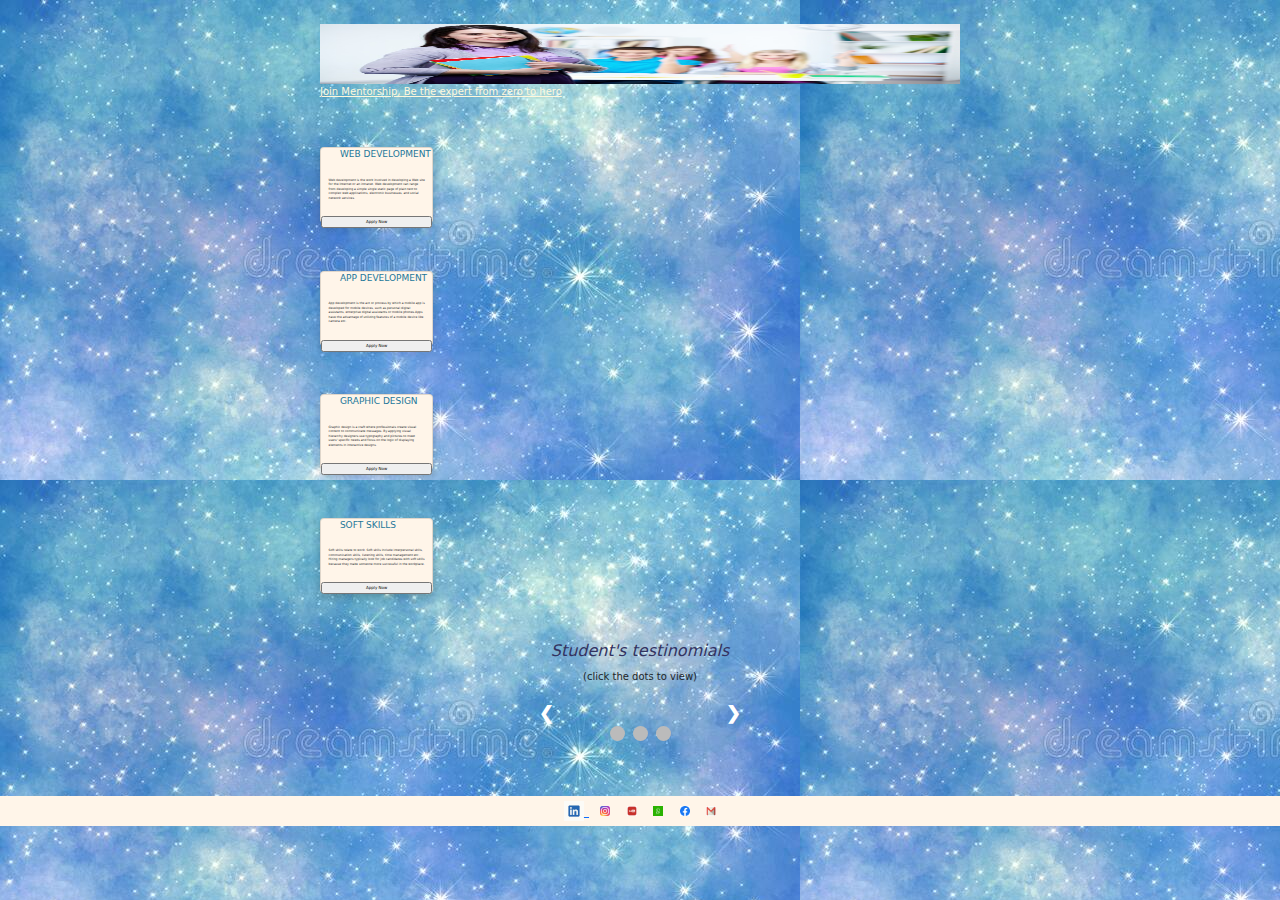
==== index.html @ dbf9fc78 "first commit" ====
<html>
    <head>
        <link rel="stylesheet" href="./css/bootstrap.min.css">
        <link rel="stylesheet" href="./css/style.css">
    </head>

    <body background="./images/back.jpg">
        <br>
        <div id="home">
        <img src="images/student.jpg" width="150" height="60" class="center">
        <a class="center" href="#asdf" style="font-size:x-small; color:cornsilk"> Join Mentorship, Be the expert from zero to hero</a>
        </div>
         <br><br>
        <div id="asdf" class="center">
          
            <div class="card">
                  <p style="font-size:1ex; padding-left: 0.5cm;  color: rgb(35, 119, 153);">WEB DEVELOPMENT </p>
                  <p style="font-size:3px;padding-left: 0.2cm; padding-right: 0.2cm">Web development is the work involved in developing a Web site for the Internet or an intranet. Web development can range from developing a simple single static page of plain text to complex web applications, electronic businesses, and social network services. </p>  
                 
                    <input type=button onClick="location.href='form.html'" style="font-size:4px;" value='Apply Now' >
                
            </div>
            <br><br>

            <div class="card">
                <p style="font-size:1ex; padding-left: 0.5cm;  color: rgb(35, 119, 153);">APP DEVELOPMENT </p>
                <p style="font-size:3px;padding-left: 0.2cm; padding-right: 0.2cm">App development is the act or process by which a mobile app is developed for mobile devices, such as personal digital assistants, enterprise digital assistants or mobile phones.Apps have the advantage of utilizing features of a mobile device like camera etc.  </p>  
               
                  <input type=button onClick="location.href='form.html'" style="font-size:4px;" value='Apply Now' >
              
            </div>
            <br><br>

            <div class="card">
                <p style="font-size:1ex; padding-left: 0.5cm;  color: rgb(35, 119, 153);">GRAPHIC DESIGN </p>
                <p style="font-size:3px;padding-left: 0.2cm; padding-right: 0.2cm">Graphic design is a craft where professionals create visual content to communicate messages. By applying visual hierarchy designers use typography and pictures to meet users' specific needs and focus on the logic of displaying elements in interactive designs. </p>  
               
                  <input type=button onClick="location.href='form.html'" style="font-size:4px;" value='Apply Now' >
              
            </div>
            <br><br>

            <div class="card">
                <p style="font-size:1ex; padding-left: 0.5cm;  color: rgb(35, 119, 153);">SOFT SKILLS </p>
                <p style="font-size:3px;padding-left: 0.2cm; padding-right: 0.2cm">Soft skills relate to work. Soft skills include interpersonal skills, communication skills, listening skills, time management etc . Hiring managers typically look for job candidates with soft skills because they make someone more successful in the workplace. </p>  
               
                  <input type=button onClick="location.href='form.html'" style="font-size:4px;" value='Apply Now' >
              
          </div>
          <br><br>

        </div>


        <div id="testinomials">
            <h2 style="text-align: center; color:rgb(51, 51, 97); font-style: italic; font-size:medium ;">Student's testinomials </h2>
            <p style="text-align:center; font-size: x-small;">(click the dots to view)</p>
          <p align="center">
            <iframe src="tests.html" width="250" height="80" frameborder="1" scrolling="no">
            </iframe>
          </p>
        </div>



        <div class="footer">
            <a href="http://techtable.com/"> <img src="images/linkdin.jpg" width="20" height="20"> </a>
            
            <a href="http://techtable.com/" style="padding-left: 0.3cm;"><img src="images/insta.jpg" width="10" height="10"></a>

            <a href="http://techtable.com/" style="padding-left: 0.3cm;"><img src="images/youtube.png" width="10" height="10"></a>

            <a href="http://techtable.com/" style="padding-left: 0.3cm;"><img src="images/whatsapp.png" width="10" height="10"></a>

            <a href="http://techtable.com/" style="padding-left: 0.3cm;" ><img src="images/facebook.png" width="10" height="10"></a>

            <a href="http://techtable.com/" style="padding-left: 0.3cm;" ><img src="images/mail.jpg" width="10" height="10"></a>
        </div>


    </body>
</html>
---- css/style.css ----
.center {
  display: block;
  margin-left: auto;
  margin-right: auto;
  width: 50%;
}
.card {
  box-shadow: 0 4px 8px 0 rgba(0, 0, 0, 0.2);
  transition: 0.3s;
  width: 3cm;
  height: 2cm;
  text: size adjust 2px;
  background-color: rgb(255, 245, 233);
}

.footer {
  text-align: center;
  padding: 3px;
  background-color: rgb(255, 245, 233);
  color: white;
}

/* Slideshow container */
.slideshow-container {
  max-width: 1000px;
  position: relative;
  margin: auto;
}

/*Hide the images by default*/
.mySlides {
  display: none;
}

/* Next & previous buttons */
.prev,
.next {
  cursor: pointer;
  position: absolute;
  top: 50%;
  width: auto;
  margin-top: -22px;
  padding: 16px;
  color: white;
  font-weight: bold;
  font-size: 18px;
  transition: 0.6s ease;
  border-radius: 0 3px 3px 0;
  user-select: none;
}

/* Position the "next button" to the right */
.next {
  right: 0;
  border-radius: 3px 0 0 3px;
}

/* On hover, add a black background color with a little bit see-through */
.prev:hover,
.next:hover {
  background-color: rgba(0, 0, 0, 0.8);
}

/* Caption text */
.text {
  color: #f2f2f2;
  font-size: 15px;
  padding: 8px 12px;
  position: absolute;
  bottom: 8px;
  width: 100%;
  text-align: center;
}

/* Number text (1/3 etc) */
.numbertext {
  color: #f2f2f2;
  font-size: 12px;
  padding: 8px 12px;
  position: absolute;
  top: 0;
}

/* The dots/bullets/indicators */
.dot {
  cursor: pointer;
  height: 15px;
  width: 15px;
  margin: 0 2px;
  background-color: #bbb;
  border-radius: 50%;
  display: inline-block;
  transition: background-color 0.6s ease;
}

.active,
.dot:hover {
  background-color: #717171;
}

/* Fading animation */
.fade {
  -webkit-animation-name: fade;
  -webkit-animation-duration: 1.5s;
  animation-name: fade;
  animation-duration: 1.5s;
}

@-webkit-keyframes fade {
  from {
    opacity: 0.4;
  }
  to {
    opacity: 1;
  }
}

@keyframes fade {
  from {
    opacity: 0.4;
  }
  to {
    opacity: 1;
  }
}
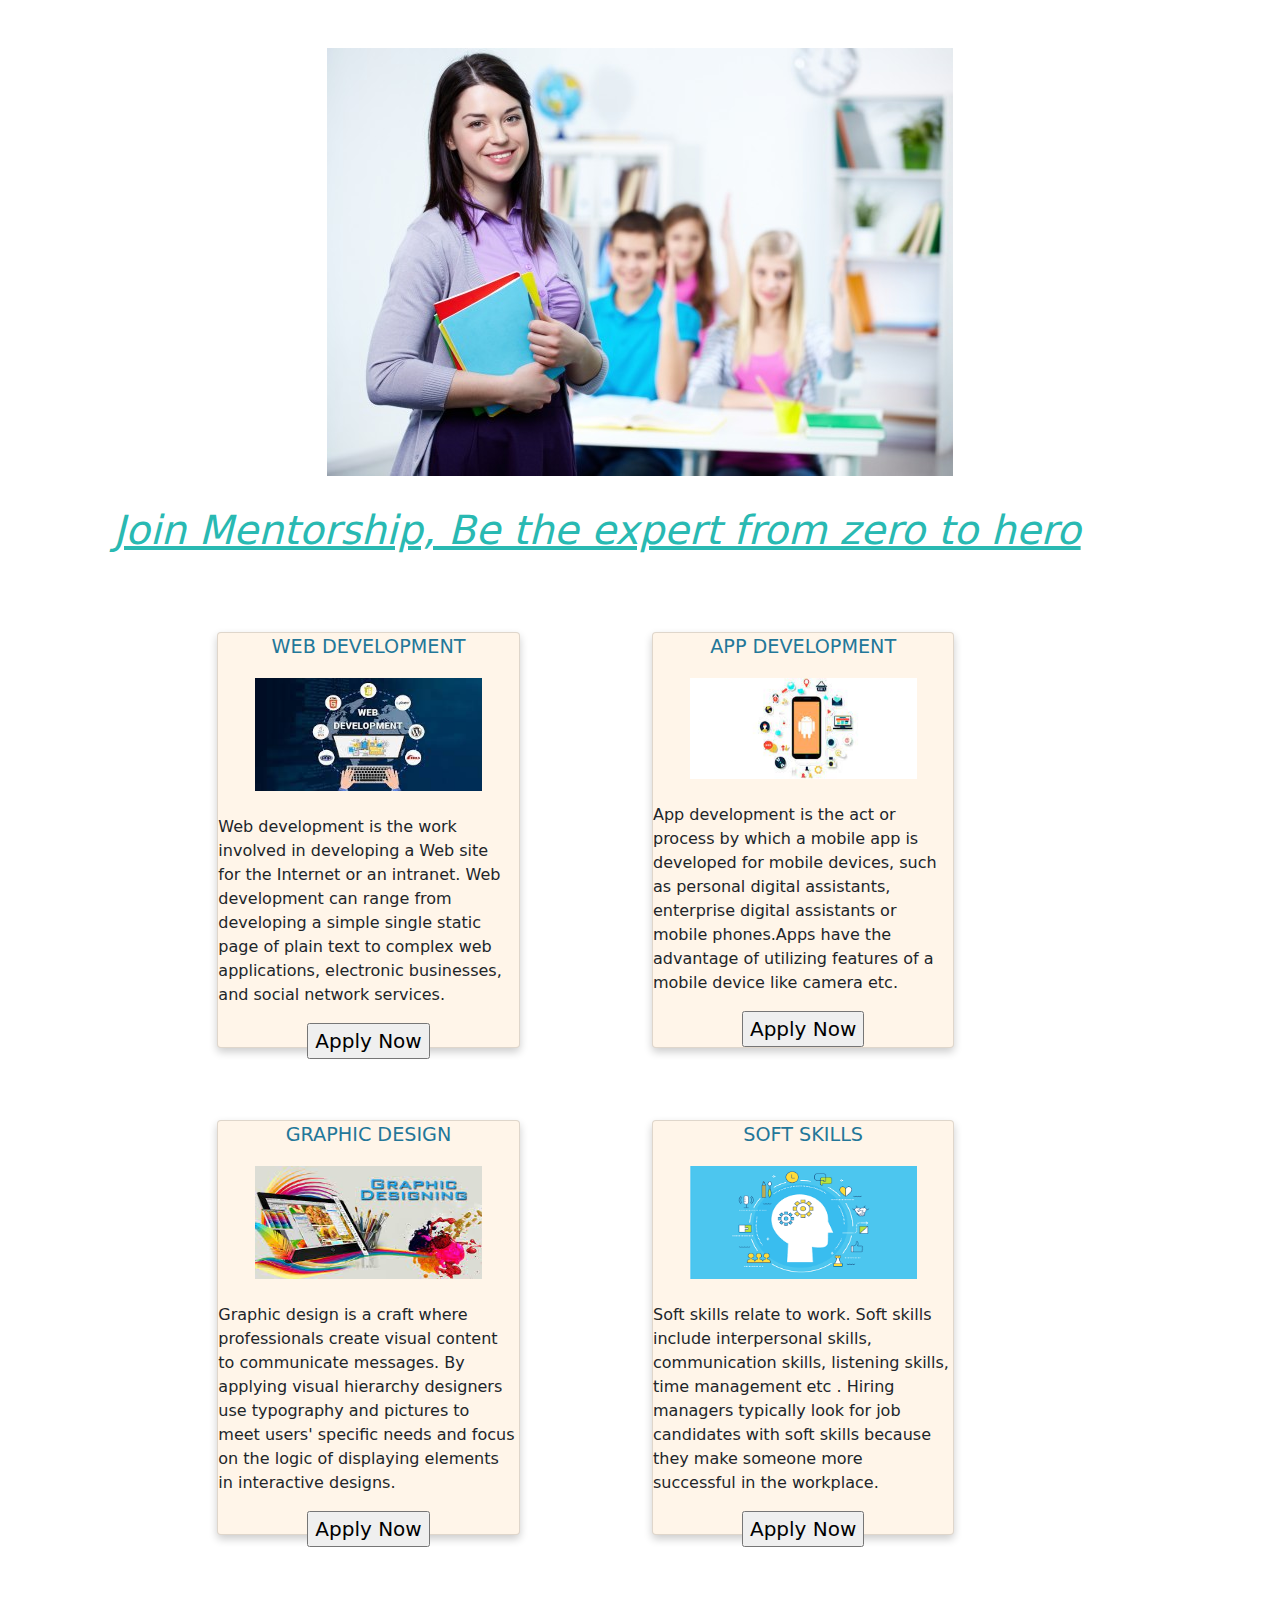
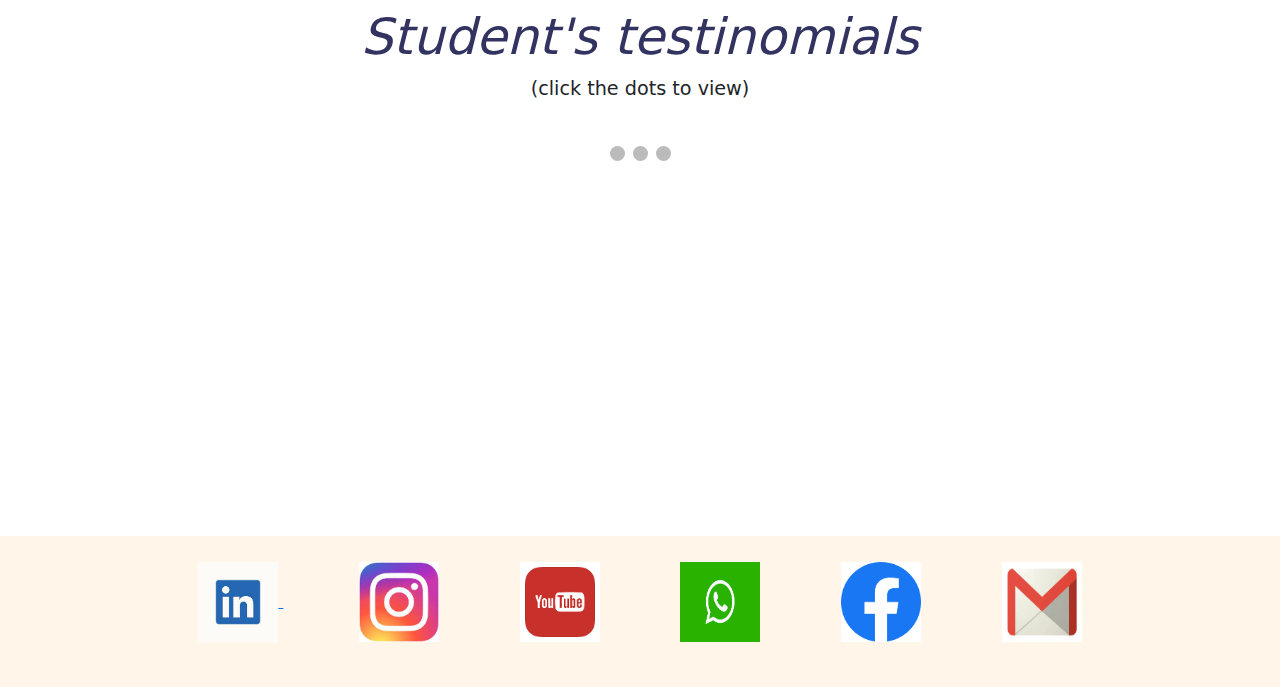
==== commit 8b5cb009: "second commit" ====
--- a/index.html
+++ b/index.html
@@ -2,81 +2,147 @@
     <head>
         <link rel="stylesheet" href="./css/bootstrap.min.css">
         <link rel="stylesheet" href="./css/style.css">
+       
     </head>
 
-    <body background="./images/back.jpg">
+    <body class="body" style="overflow-x: hidden;" >
         <br>
-        <div id="home">
-        <img src="images/student.jpg" width="150" height="60" class="center">
-        <a class="center" href="#asdf" style="font-size:x-small; color:cornsilk"> Join Mentorship, Be the expert from zero to hero</a>
+        <div class="home">
+          <br>
+        <img src="images/student.jpg"  class="center">
+        <br>
+        <a class="centerr" href="#asdf" style="color: rgb(41, 185, 178);"> Join Mentorship, Be the expert from zero to hero</a>
         </div>
-         <br><br>
-        <div id="asdf" class="center">
-          
+         <br><br><br>
+        <div id="asdf">
+          <div class="row">
+          <div class="col-sm-2"></div>
+          <div class="col-sm-4">
+        
             <div class="card">
-                  <p style="font-size:1ex; padding-left: 0.5cm;  color: rgb(35, 119, 153);">WEB DEVELOPMENT </p>
-                  <p style="font-size:3px;padding-left: 0.2cm; padding-right: 0.2cm">Web development is the work involved in developing a Web site for the Internet or an intranet. Web development can range from developing a simple single static page of plain text to complex web applications, electronic businesses, and social network services. </p>  
+                  <p style=" color: rgb(35, 119, 153); font-style: bold; font-size: larger;">WEB DEVELOPMENT </p>
+                  <img src="./images/web.jpg" style="height: 3cm; width: 6cm;">
+                  <br>
+                  <p style=" padding-right: 0.1cm">Web development is the work involved in developing a Web site for the Internet or an intranet. Web development can range from developing a simple single static page of plain text to complex web applications, electronic businesses, and social network services. </p>  
                  
-                    <input type=button onClick="location.href='form.html'" style="font-size:4px;" value='Apply Now' >
+                    <input type=button onClick="location.href='form.html'" style="font-size:20px;" value='Apply Now' >
                 
             </div>
-            <br><br>
-
+          </div>
+            <div class="col-sm-4">
+            
             <div class="card">
-                <p style="font-size:1ex; padding-left: 0.5cm;  color: rgb(35, 119, 153);">APP DEVELOPMENT </p>
-                <p style="font-size:3px;padding-left: 0.2cm; padding-right: 0.2cm">App development is the act or process by which a mobile app is developed for mobile devices, such as personal digital assistants, enterprise digital assistants or mobile phones.Apps have the advantage of utilizing features of a mobile device like camera etc.  </p>  
+                <p style=" color: rgb(35, 119, 153); font-style: bold; font-size: larger;">APP DEVELOPMENT </p>
+                <img src="./images/app.jpg" style="height: 3cm; width: 6cm;">
+                <br>
+                <p style=" padding-right: 0.1cm">App development is the act or process by which a mobile app is developed for mobile devices, such as personal digital assistants, enterprise digital assistants or mobile phones.Apps have the advantage of utilizing features of a mobile device like camera etc.  </p>  
                
-                  <input type=button onClick="location.href='form.html'" style="font-size:4px;" value='Apply Now' >
+                  <input type=button onClick="location.href='form.html'" style="font-size:20px;" value='Apply Now' >
               
             </div>
-            <br><br>
+           </div>
+           <div class="col-sm-2"></div>
+          </div>
 
+          <br><br><br>
+
+          <div class="row">
+            <div class="col-sm-2"></div>
+            <div class="col-sm-4">
             <div class="card">
-                <p style="font-size:1ex; padding-left: 0.5cm;  color: rgb(35, 119, 153);">GRAPHIC DESIGN </p>
-                <p style="font-size:3px;padding-left: 0.2cm; padding-right: 0.2cm">Graphic design is a craft where professionals create visual content to communicate messages. By applying visual hierarchy designers use typography and pictures to meet users' specific needs and focus on the logic of displaying elements in interactive designs. </p>  
+                <p style=" color: rgb(35, 119, 153); font-style: bold; font-size: larger;">GRAPHIC DESIGN </p>
+                <img src="./images/grap.jpg" style="height: 3cm; width: 6cm;">
+                <br>
+                <p style=" padding-right: 0.1cm">Graphic design is a craft where professionals create visual content to communicate messages. By applying visual hierarchy designers use typography and pictures to meet users' specific needs and focus on the logic of displaying elements in interactive designs. </p>  
                
-                  <input type=button onClick="location.href='form.html'" style="font-size:4px;" value='Apply Now' >
+                  <input type=button onClick="location.href='form.html'" style="font-size:20px;" value='Apply Now' >
               
             </div>
-            <br><br>
+          </div>
+           <div class="col-sm-4">
+            <div class="card">
+                <p style=" color: rgb(35, 119, 153); font-style: bold; font-size: larger;">SOFT SKILLS </p>
+                <img src="./images/soft.png" style="height: 3cm; width: 6cm;">
+                <br>
+                <p style=" padding-right: 0.1cm">Soft skills relate to work. Soft skills include interpersonal skills, communication skills, listening skills, time management etc . Hiring managers typically look for job candidates with soft skills because they make someone more successful in the workplace. </p>  
+               
+                  <input type=button onClick="location.href='form.html'" style="font-size:20px;" value='Apply Now' >
+                </div>   
+          </div>
+        </div>
+        </div>
+        </div>
+      
 
-            <div class="card">
-                <p style="font-size:1ex; padding-left: 0.5cm;  color: rgb(35, 119, 153);">SOFT SKILLS </p>
-                <p style="font-size:3px;padding-left: 0.2cm; padding-right: 0.2cm">Soft skills relate to work. Soft skills include interpersonal skills, communication skills, listening skills, time management etc . Hiring managers typically look for job candidates with soft skills because they make someone more successful in the workplace. </p>  
-               
-                  <input type=button onClick="location.href='form.html'" style="font-size:4px;" value='Apply Now' >
-              
-          </div>
-          <br><br>
-
-        </div>
-
-
+        <br><br><br>
         <div id="testinomials">
-            <h2 style="text-align: center; color:rgb(51, 51, 97); font-style: italic; font-size:medium ;">Student's testinomials </h2>
-            <p style="text-align:center; font-size: x-small;">(click the dots to view)</p>
+            <h2 style="text-align: center; color:rgb(51, 51, 97); font-style: italic; font-size: 50px ;">Student's testinomials </h2>
+            <p style="text-align:center; font-size: larger;">(click the dots to view)</p>
           <p align="center">
-            <iframe src="tests.html" width="250" height="80" frameborder="1" scrolling="no">
+            <iframe src="tests.html" width="550" height="400" frameborder="2" scrolling="no">
             </iframe>
           </p>
         </div>
 
 
+        <div class="footer">
+            <br>
+            <a href="http://techtable.com/" style="padding-top: 1cm;"> <img src="images/linkdin.jpg" width="80" height="80"> </a>
+            
+            <a href="http://techtable.com/" style="padding-left: 2cm;"><img src="images/insta.jpg" width="80" height="80"></a>
 
-        <div class="footer">
-            <a href="http://techtable.com/"> <img src="images/linkdin.jpg" width="20" height="20"> </a>
-            
-            <a href="http://techtable.com/" style="padding-left: 0.3cm;"><img src="images/insta.jpg" width="10" height="10"></a>
+            <a href="http://techtable.com/" style="padding-left: 2cm;"><img src="images/youtube.png" width="80" height="80"></a>
 
-            <a href="http://techtable.com/" style="padding-left: 0.3cm;"><img src="images/youtube.png" width="10" height="10"></a>
+            <a href="http://techtable.com/" style="padding-left: 2cm;"><img src="images/whatsapp.png" width="80" height="80"></a>
 
-            <a href="http://techtable.com/" style="padding-left: 0.3cm;"><img src="images/whatsapp.png" width="10" height="10"></a>
+            <a href="http://techtable.com/" style="padding-left: 2cm;" ><img src="images/facebook.png" width="80" height="80"></a>
 
-            <a href="http://techtable.com/" style="padding-left: 0.3cm;" ><img src="images/facebook.png" width="10" height="10"></a>
-
-            <a href="http://techtable.com/" style="padding-left: 0.3cm;" ><img src="images/mail.jpg" width="10" height="10"></a>
+            <a href="http://techtable.com/" style="padding-left: 2cm;" ><img src="images/mail.jpg" width="80" height="80"></a>
         </div>
 
 
     </body>
-</html>+</html>
+
+
+
+
+
+
+
+
+
+
+
+
+
+
+
+
+
+
+
+
+
+
+
+
+
+
+
+
+
+
+
+
+
+
+
+
+
+
+
+
+
+
+
--- a/css/style.css
+++ b/css/style.css
@@ -1,21 +1,49 @@
+.body {
+  height: 100%;
+  width: 100%;
+
+  /* Full height */
+  height: 100%;
+
+  /* Center and scale the image nicely */
+  background-position: center;
+  background-repeat: no-repeat;
+  background-size: cover;
+}
+
+.home {
+  width: 100%;
+}
+
 .center {
   display: block;
   margin-left: auto;
   margin-right: auto;
-  width: 50%;
 }
+
+.centerr {
+  padding-left: 3cm;
+  font-style: italic;
+  font-size: 60px;
+}
+
 .card {
+  width: 8cm;
+  height: 11cm;
+  align-items: center;
+  align-content: center;
+
   box-shadow: 0 4px 8px 0 rgba(0, 0, 0, 0.2);
   transition: 0.3s;
-  width: 3cm;
-  height: 2cm;
+
   text: size adjust 2px;
   background-color: rgb(255, 245, 233);
 }
 
 .footer {
   text-align: center;
-  padding: 3px;
+  padding: 2px;
+  height: 4cm;
   background-color: rgb(255, 245, 233);
   color: white;
 }
@@ -123,3 +151,10 @@
     opacity: 1;
   }
 }
+
+@media screen and (min-width: 680px) {
+  .centerr {
+    text-align: center;
+    font-size: 40;
+  }
+}
